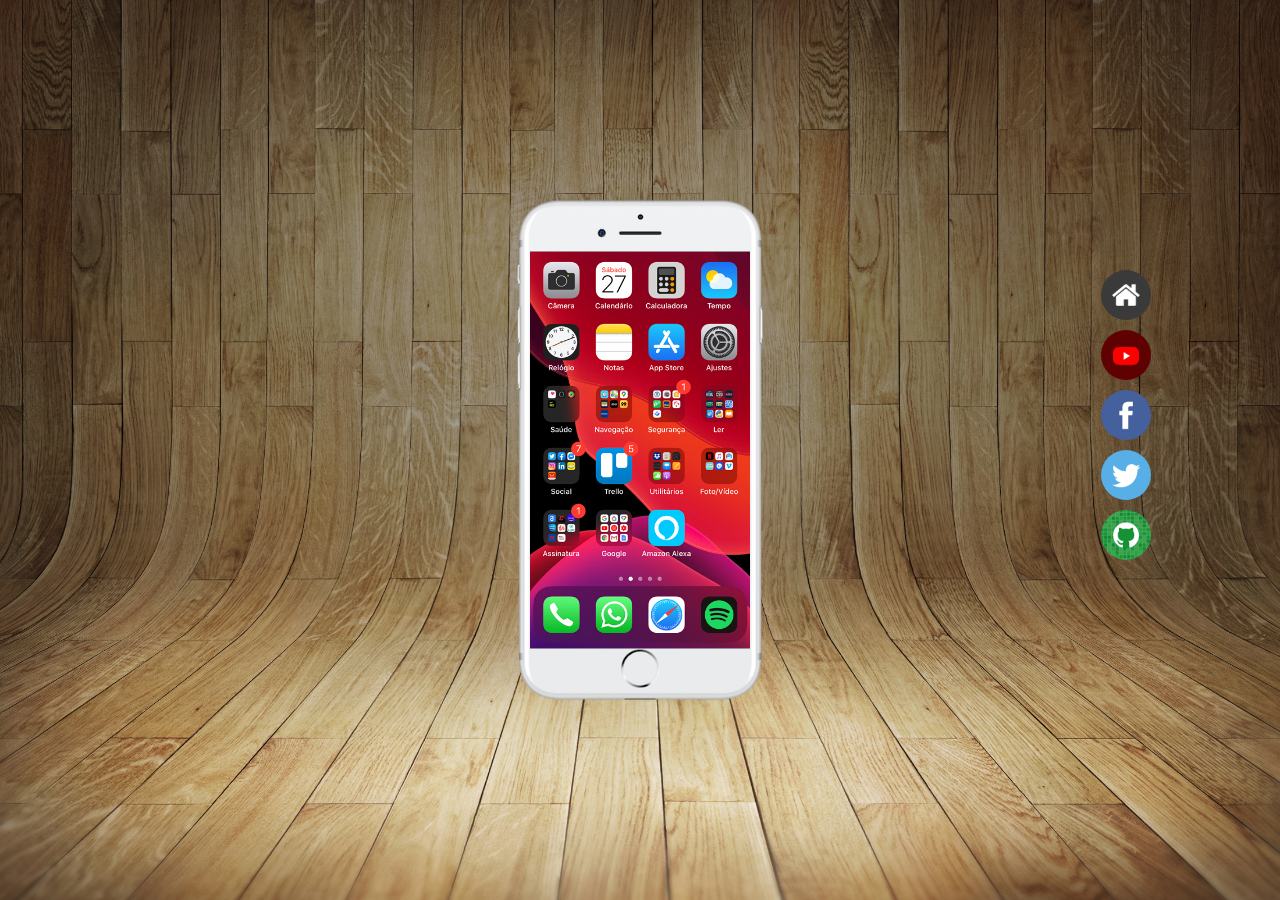
==== index.html @ 7f123c4c "1.0" ====
<!DOCTYPE html>
<html lang="pt-br">
<head>
    <meta charset="UTF-8">
    <meta name="viewport" content="width=device-width, initial-scale=1.0">
    <link rel="shortcut icon" href="imagens/favicon.ico" type="image/x-icon">
    <title>Redes Sociais</title>
    <link rel="stylesheet" href="style.css">
</head>
<body>
    <section id="container">
        <img id="iphone" src="imagens/frame-iphone.png" alt="frame iphone">
        <iframe src="pages/home.html" frameborder="0" name="frame"></iframe>
        <div>
            <a class="botao" id="voltar" href="pages/home.html" target="frame"></a>
            <a class="botao" id="youtube" href="pages/youtube.html" target="frame"></a>
            <a class="botao" id="facebook" href="pages/facebool.html" target="frame"></a>
            <a class="botao" id="x" href="pages/x.html" target="frame"></a>
            <a  class="botao" id="instagram" href="pages/instagram.html" target="frame"></a>
            <a  class="botao" id="github" href="pages/instagram.html" target="frame"></a>

        </div>
    </section>
</body>
</html>
---- style.css ----
@charset "UTF-8";
*{
    margin: 0;
    padding: 0;
    border: 0;
}
#container{
    position: relative;
    width: 100vw;
    height: 100vh;
    background: black url('imagens/fundo-madeira.jpg') center center no-repeat fixed;
    background-size: cover;
}
iframe{
    height: 397px;
    width: 220px;
    position: absolute;
    top: 50%;
    left: 50%;
    transform: translate(-50%, -50%);
}
#iphone{
    position: absolute;
    top: 50%;
    left: 50%;
    transform: translate(-50%, -50%);
    width: 250px;
}
div{
    display: inline-block;
    position: absolute;
    left: 86%;
    top: 30%;
}
div a {
    margin-bottom: 10px;
    width: 50px;
    height: 50px;
    border-radius: 50%;
    display: block;
    color: white;
    text-decoration: none;
}
#voltar{
    background: black url('imagens/logo-home.jpg') center center;
    background-size: cover;
}
#youtube{
    background: black url('imagens/logo-youtube.jpg') center center;
    background-size: cover;
}
#facebook{
    background: black url('imagens/logo-facebook.jpg') center center;
    background-size: cover;
}
#x{
    background: black url('imagens/logo-twitter.jpg') center center;
    background-size: cover;
}
#instagram{
    background: black url('imagens/logo-instagram.jpg') center center ;
    background-size: cover;
}
#instagram{
    background: black url('imagens/logo-github.jpg') center center ;
    background-size: cover;
}
a:hover{
    transform: translateX(-5px);
    box-shadow: 2px 2px 5px 2px rgba(0, 0, 0, 0.507);
}
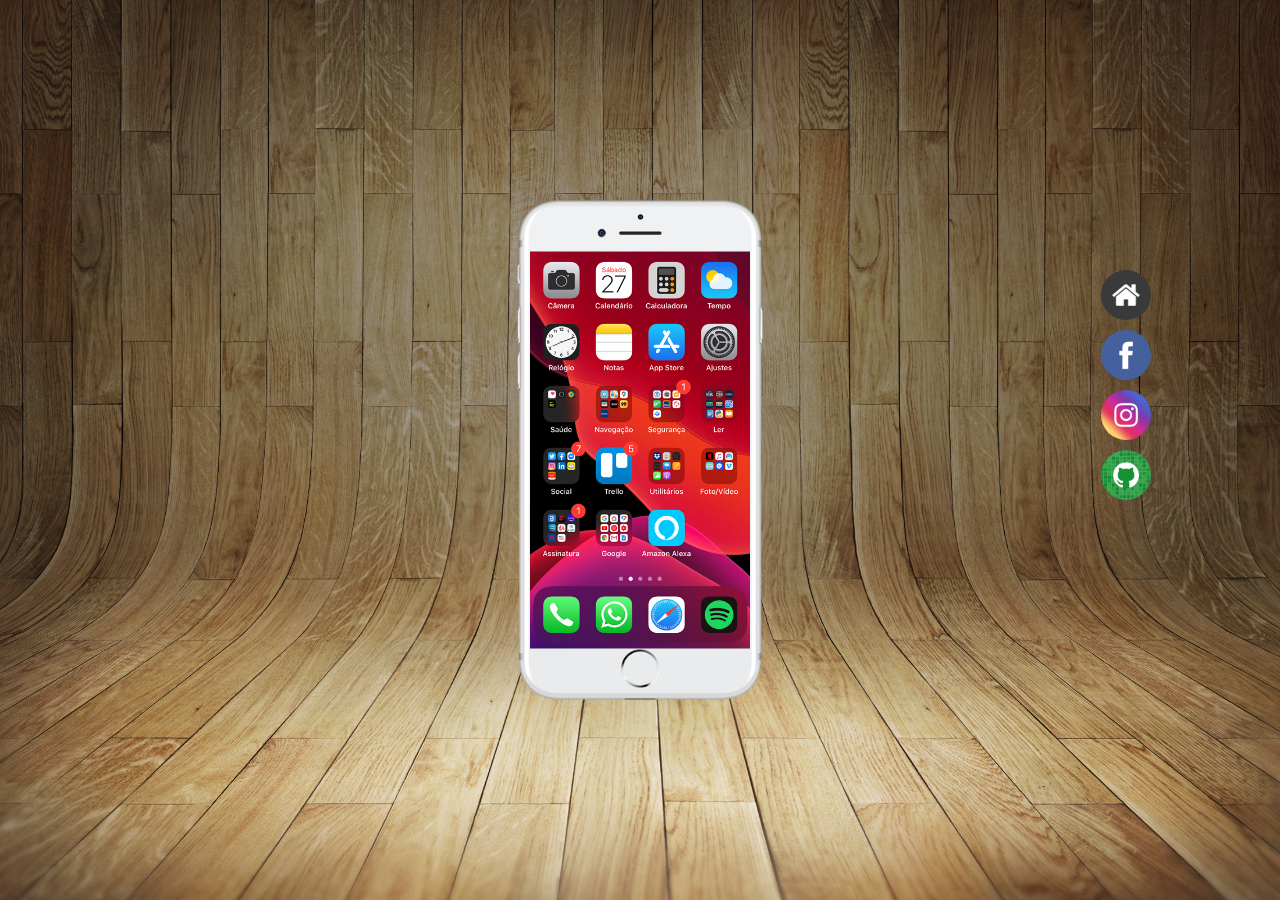
==== commit 67f8f647: "pronto" ====
--- a/index.html
+++ b/index.html
@@ -13,11 +13,9 @@
         <iframe src="pages/home.html" frameborder="0" name="frame"></iframe>
         <div>
             <a class="botao" id="voltar" href="pages/home.html" target="frame"></a>
-            <a class="botao" id="youtube" href="pages/youtube.html" target="frame"></a>
             <a class="botao" id="facebook" href="pages/facebool.html" target="frame"></a>
-            <a class="botao" id="x" href="pages/x.html" target="frame"></a>
             <a  class="botao" id="instagram" href="pages/instagram.html" target="frame"></a>
-            <a  class="botao" id="github" href="pages/instagram.html" target="frame"></a>
+            <a  class="botao" id="github" href="pages/github.html" target="frame"></a>
 
         </div>
     </section>
--- a/style.css
+++ b/style.css
@@ -45,23 +45,16 @@
     background: black url('imagens/logo-home.jpg') center center;
     background-size: cover;
 }
-#youtube{
-    background: black url('imagens/logo-youtube.jpg') center center;
-    background-size: cover;
-}
 #facebook{
     background: black url('imagens/logo-facebook.jpg') center center;
     background-size: cover;
 }
-#x{
-    background: black url('imagens/logo-twitter.jpg') center center;
-    background-size: cover;
-}
+
 #instagram{
     background: black url('imagens/logo-instagram.jpg') center center ;
     background-size: cover;
 }
-#instagram{
+#github{
     background: black url('imagens/logo-github.jpg') center center ;
     background-size: cover;
 }
